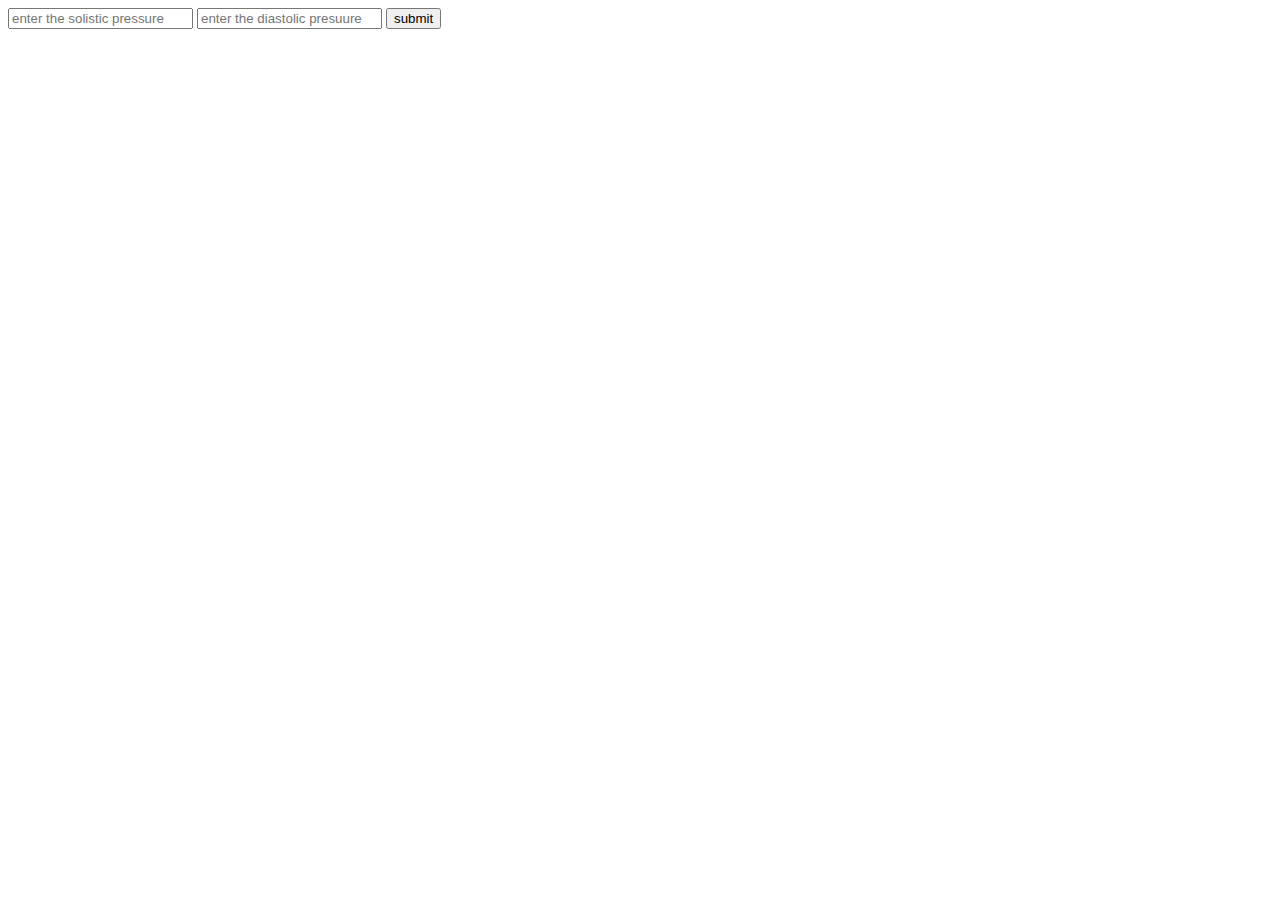
==== index.html @ 1da9417b "added bp monitor files" ====
<!DOCTYPE html>
<html lang="en">
<head>
    <meta charset="UTF-8">
    <meta name="viewport" content="width=device-width, initial-scale=1.0">
    <title>Document</title>
    <link rel="stylesheet" href="style1.css">
</head>
<body>
    <input placeholder="enter the solistic pressure" id="solistic"type="text" >
    <input placeholder="enter the diastolic presuure" type="text" id="diastolic">
    

    
    <button>submit</button>
    <h3 id="dis"></h3>
    <h3 id="condn"></h3>

    
    <script src="script.js"></script>
</body>
</html>
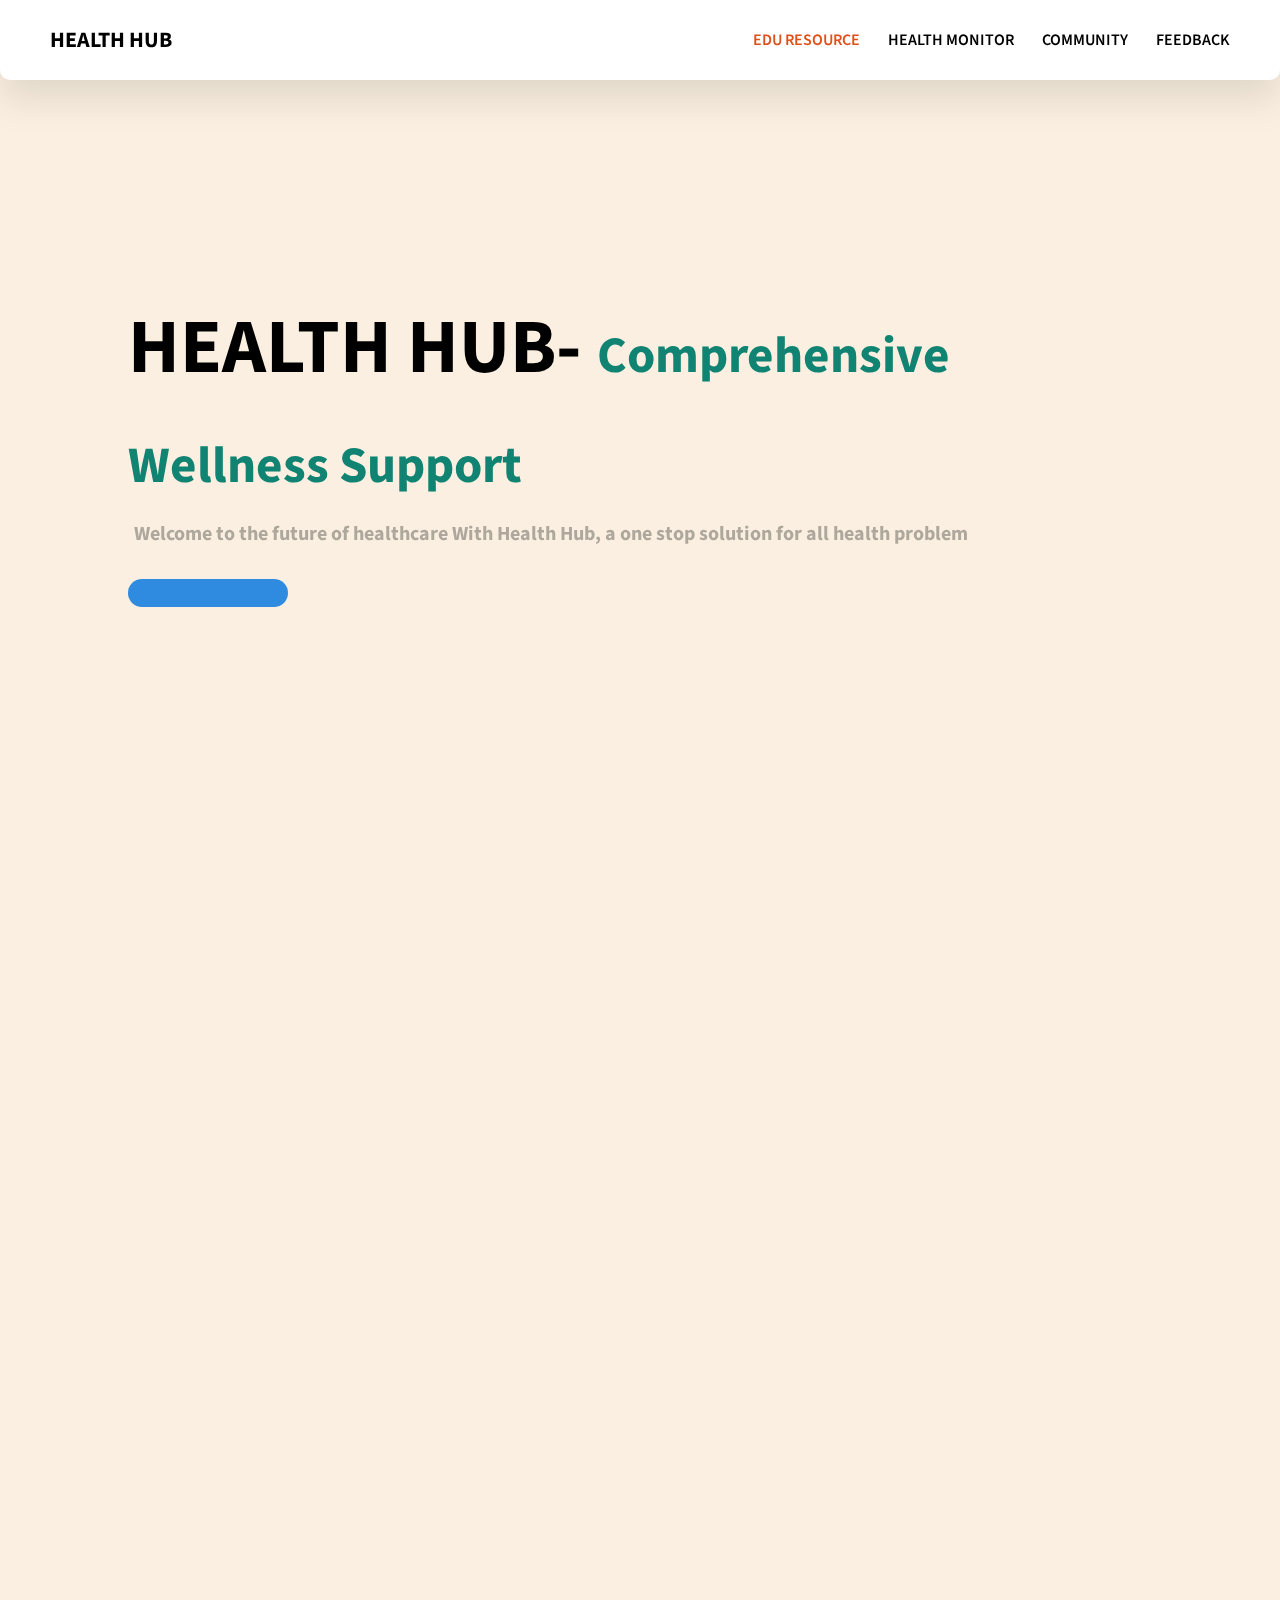
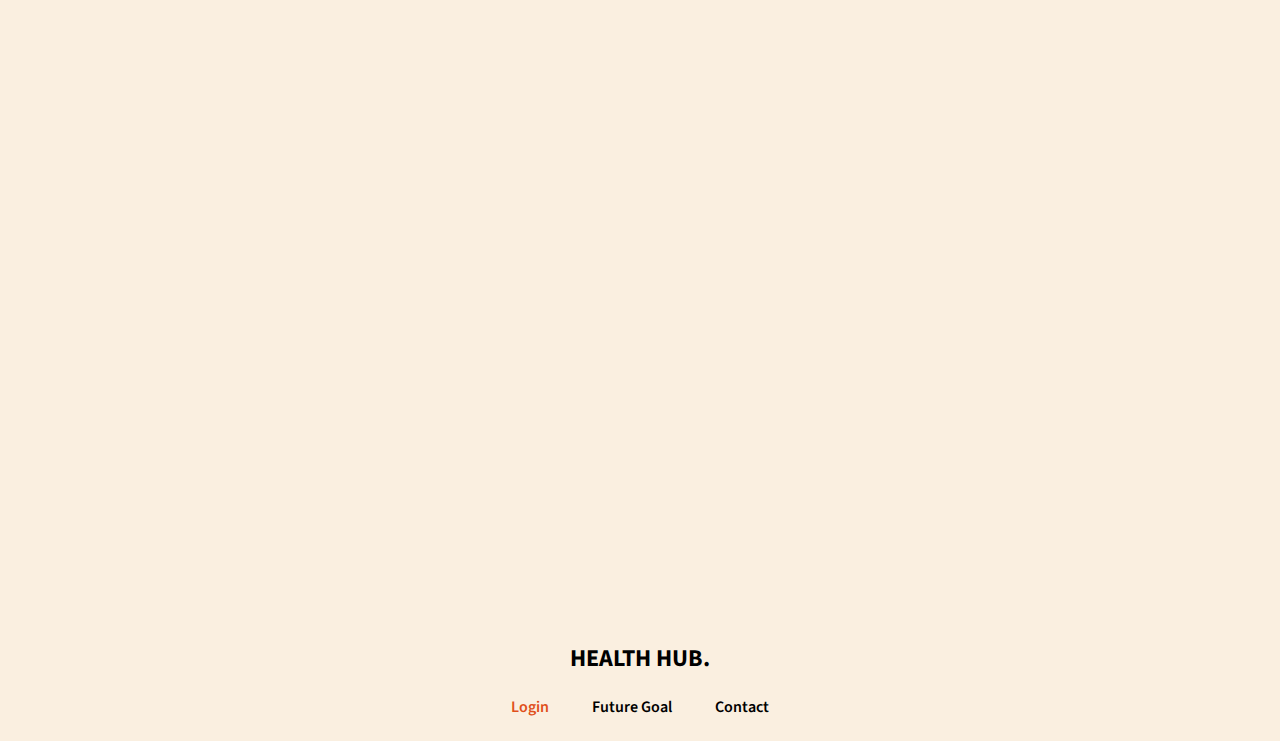
==== commit 65bc19a8: "added home page" ====
--- a/index.html
+++ b/index.html
@@ -3,20 +3,121 @@
 <head>
     <meta charset="UTF-8">
     <meta name="viewport" content="width=device-width, initial-scale=1.0">
-    <title>Document</title>
-    <link rel="stylesheet" href="style1.css">
+    <meta http-equiv="X-UA-Compatible" content="ie=edge">
+    <title>HEALTH HUB</title>
+    <link rel="stylesheet" href="styles.css">
+    <link href="https://fonts.googleapis.com/css2?family=Source+Sans+Pro:wght@400;600&display=swap" rel="stylesheet">
+    <link href="https://unpkg.com/aos@2.3.1/dist/aos.css" rel="stylesheet">
 </head>
 <body>
-    <input placeholder="enter the solistic pressure" id="solistic"type="text" >
-    <input placeholder="enter the diastolic presuure" type="text" id="diastolic">
-    
+    <div class="wrapper">
+        <div class="nav">
+            <div class="logo">
+                <h4>HEALTH HUB</h4>
+            </div>
+            <div class="links">
+                <a href="login page/index.html" class="mainlink">EDU RESOURCE</a>
+                <a href="qr/newIndex.html">HEALTH MONITOR</a>
+                <a href="New folder/index.html">COMMUNITY</a>
+                <a href="New folder/index.html">FEEDBACK</a>
+            </div>
+        </div>
 
-    
-    <button>submit</button>
-    <h3 id="dis"></h3>
-    <h3 id="condn"></h3>
+        <!-- LANDING PAGE -->
 
-    
-    <script src="script.js"></script>
+        <div class="landing">
+            <div class="landingText" data-aos="fade-up" data-aos-duration="1000">
+                <h1> HEALTH HUB- <style></style><span style="color:#118372;font-size: 4vw">  Comprehensive Wellness Support</span> </h1>
+                <h3>Welcome to the future of healthcare With Health Hub, a one stop solution for all health problem   <br> </h3>
+                <div class="btn">
+                         </div>
+            </div>
+            <div class="landingImage" data-aos="fade-down" data-aos-duration="2000">
+                <img src="img/bg.png" alt="">
+            </div>
+        </div>
+
+        <!-- ABOUT SECTION -->
+
+        <div class="about">
+            <div class="aboutText" data-aos="fade-up" data-aos-duration="1000">
+                <h1>What We Can Provide? <br> <span style="color:#2f8be0;font-size:3vw">Services</span> </h1>
+                <img src="img/qrwe3d.png" alt="">
+            </div>
+            <div class="aboutList" data-aos="fade-left" data-aos-duration="1000">
+                <ol>
+                    <li> 
+                        <span>01</span>
+                         <p>A education resource centre that answer all your quiry and it is also a valuable learning centre for students</p>
+                    </li>
+                    <li> 
+                        <span>02</span>
+                         <p> Spend less time in waiting rooms and more time focusing on your health. Health Hub simplifies the process by a efficient and the most accurate health monitor, that tells you if you are fit or not by simple 3 step. Besides this it gives you precaution to be taken care of </p>
+                    </li>
+                    <li> 
+                        <span>03</span>
+                         <p> we also have a community where people feel free to talk to each other . This make them stress free and keep them medically fit.</p>
+                    </li>
+                   
+
+                </ol>
+            </div>
+        </div>
+
+        <!-- INFO SECTION -->
+
+        <div class="infoSection">
+            <div class="infoHeader" data-aos="fade-up" data-aos-duration="1000">
+                <h1>Why you should choose Us? <br> <span style="color:#e0501b">Benefits.</span> </h1>
+            </div>
+            <div class="infoCards">
+                <div class="card one" data-aos="fade-up" data-aos-duration="1000">
+                    <img src="img/image-removebg-preview.png" class="cardoneImg" alt="" data-aos="fade-up" data-aos-duration="1100">
+                    <div class="cardbgone"></div>
+                    <div class="cardContent">
+                        <h2>Stay away from misinformation</h2>
+                        <p>Ensuring that we have most trusted edu-resourses from all over the world.</p>
+                        
+                    </div>
+                </div>
+                <div class="card two" data-aos="fade-up" data-aos-duration="1300">
+                    <img src="img/time-is-money-vector-removebg-preview.png" class="cardtwoImg" alt="" data-aos="fade-up" data-aos-duration="1200">
+                    <div class="cardbgtwo"></div>
+                    <div class="cardContent">
+                        <h2>Time & Cost Saving</h2>
+                        <p>Implementing efficient digital health monitor can streamline processes, saving both time and costs for hospitals.</p>
+                        
+                    </div>
+                </div>
+                <div class="card three" data-aos="fade-up" data-aos-duration="1600">
+                    <img src="img/videocall.png" class="cardthreeImg" alt="" data-aos="fade-up" data-aos-duration="1300">
+                    <div class="cardbgone"></div>
+                    <div class="cardContent">
+                        <h2>Reduced Paper Wastage</h2>
+                        <p>Implementing digital patient records significantly reduces paper wastage in hospitals, fostering a more sustainable healthcare environment.</p>
+                       
+                    </div>
+                </div>
+            </div>
+        </div>
+
+
+        <!-- FOOTER -->
+
+       
+        <div class="footer">
+            <h2>HEALTH HUB.</h2>
+            <div class="footerlinks">
+                <a href="login page/index.html" class="mainlink">Login</a>
+                <a href="qr/newIndex.html">Future Goal</a>
+                <a href="New folder/index.html">Contact</a>
+            </div>
+        </div>
+    </div>
+
+    <script src="https://unpkg.com/aos@2.3.1/dist/aos.js"></script>
+    <script>
+            AOS.init();
+    </script>
 </body>
 </html>--- a/styles.css
+++ b/styles.css
@@ -0,0 +1,521 @@
+html,body{
+    background-color: #faefe0;
+    font-family: 'Source Sans Pro',sans-serif;
+    overflow-x: hidden !important;
+    margin: 0px !important;
+    padding: 0px !important;
+}
+
+*{
+    text-decoration: none !important;
+}
+
+.nav{
+    position: fixed;
+    z-index: 1000;
+    top: 0;
+    right: 0;
+    left: 0;
+    height: 80px;
+    display: flex;
+    flex-direction: row;
+    justify-content: space-between;
+    align-items: center;
+    padding: 0 25px 0 25px;
+    background-color: #fff;
+    box-shadow: 0 19px 38px rgba(0,0,0,0.10);
+    border-bottom-left-radius: 10px;
+    border-bottom-right-radius: 10px;
+}
+
+.nav .links a{
+    margin-right: 25px;
+    font-size: 16px;
+    font-weight: 600;
+    color: #000;
+}
+
+.nav .links .mainlink{
+    color: #e0501b;
+}
+
+.nav h4{
+    font-size: 22px;
+    font-weight: bold;
+    margin-left: 25px;
+}
+
+/* LANDING CSS */
+
+.landing{
+    display: flex;
+    flex-direction: row;
+    justify-content: space-between;
+    align-items: center;
+    padding: 0 10vw 0 10vw;
+    height: 100vh;
+}
+
+.landingText h1{
+    font-size: 6vw;
+    margin: 0 !important;
+}
+
+.landingText h3{
+    margin: 6px !important;
+    font-size: 20px;
+    opacity: 0.3;
+    line-height: 30px;
+}
+
+.landingText .btn{
+    width: 120px;
+    margin-top: 30px;
+    padding: 14px 20px 14px 20px;
+    background-color: #2f8be0;
+    border-radius: 45px;
+    text-align: center
+}
+
+.landingText .btn a{
+    font-size: 1.2vw;
+    color: #fff;
+}
+
+.landingImage img{
+    width: 28vw;
+}
+
+
+/* ABOUT CSS */
+
+.about{
+    height: 600px;
+    padding: 50px;
+    display: flex;
+    flex-direction: row;
+    justify-content: space-evenly;
+    align-items: center;
+}
+
+.aboutText{
+    position: relative;
+    padding: 0 50px;
+    height: inherit;
+}
+
+.aboutText h1{
+    position: relative;
+    left: 110px;
+}
+
+.aboutText img{
+    width: 50vw;
+    position: left;
+    top: 55px;
+    height: auto;
+}
+
+.aboutList{
+    width: 50%;
+}
+
+ol{
+    list-style: none;
+    color: #e0501b;
+}
+
+ol li{
+    font-size: 34px;
+    position: relative;
+    margin-bottom: 20px;
+    border-bottom: 1px solid #ebebeb;
+}
+
+li p{
+    font-size: 16px;
+    color: #000;
+    padding-left: 60px;
+    line-height: 30px;
+    opacity: 0.6;
+}
+
+li span{
+    position: absolute;
+    line-height: 25px;
+    font-weight: 600;
+}
+
+/* INFO_SECTION CSS */
+
+.infoSection{
+    height: 600px;
+}
+
+.infoHeader{
+    text-align: center;
+    margin-bottom: 40px;
+}
+
+.infoCards{
+    display: flex;
+    flex-direction: row;
+    justify-content: space-around;
+    align-items: center;
+    padding: 40px 0 40px 0;
+}
+
+.infoCards .card{
+    position: relative;
+    height: 360px;
+    width: 350px;
+    background: #fff;
+    box-shadow: 0 10px 22px rgba(0,0,0,0.09), 0 10px 10px rgba(0,0,0,0.09)
+}
+
+.infoCards .one .cardoneImg{
+    width: 170px;
+    position: absolute;
+    top: -151px;
+    right: -50px;
+}
+.infoCards .two .cardtwoImg{
+    width: 350px;
+    position: absolute;
+    top: -50px;
+    right: -110px;
+}
+.infoCards .three .cardthreeImg{
+    width: 200px;
+    position: absolute;
+    top: -50px;
+    right: -50px;
+}
+
+.cardbgone{
+    height: 150px;
+    background-color: #ffce63;
+}
+.cardbgtwo{
+    height: 150px;
+    background-color: #a1cdff;
+}
+
+.cardContent{
+    padding: 0 20px;
+}
+
+.cardContent h2{
+    font-weight: 600;
+}
+
+.cardContent p{
+    line-height: 30px;
+    opacity: 0.6
+}
+
+
+.cardContent .cardBtn{
+    position: absolute;
+    right: 20px;
+    padding: 10px;
+    background-color: #ededed;
+    width: 25px;
+    height: 20px;
+    border-radius: 6px;
+    display: flex;
+    justify-content: center;
+    align-items: center;
+    transition: all ease-in-out 0.2s;
+}
+
+.cardContent .cardBtn:hover{
+  background-color: #2f8be0;
+}
+
+.cardContent .cardBtn .cardIcon{
+    position: relative;
+    top:0px;
+    left:0px;
+    width: 16px;
+}
+
+
+/* Banner */
+
+.banner{
+    height: 400px;
+    background-color: #ffce63;
+    display: flex;
+    flex-direction: row;
+    padding: 50px;
+    justify-content: space-evenly;
+    align-items: center;
+}
+
+.bannerText h1{
+    font-size: 3vw;
+    color: #000;
+    font-weight: 600;
+}
+
+.bannerText img{
+    width: 10vw;
+    margin-right: 20px;
+}
+
+.bannerImg img{
+    width: 20vw;
+}
+
+/* FOOTER CSS */
+
+.footer{
+    height: 100px;
+    display: flex;
+    flex-direction: column;
+    align-items: center;
+    padding-bottom: 20px;
+}
+
+.footerlinks a{
+    margin: 20px;
+    font-size: 16px;
+    font-weight: 600;
+    color: #000;
+}
+.footerlinks .mainlink{
+    color: #e0501b;
+}
+
+
+/* RESPONSIVE */
+
+
+@media only screen and (max-width: 600px){
+
+.nav{
+    flex-direction: column;
+    justify-content: space-around;
+    padding: 20px;
+    height: auto;
+    overflow-y: hidden;
+}
+
+.nav h4{
+    font-size: 6vw;
+    margin-top: 10px;
+    margin-bottom: 14px;
+}
+
+.nav .links a{
+    margin-right: 25px;
+    font-size: 12px;
+    font-weight: 600;
+}
+
+
+/* LANDING PAGE */
+
+.landing{
+    flex-direction: column-reverse;
+    height: 750px;
+    align-items: center;
+    justify-content: center;
+    text-align: center
+}
+
+.landingText h1{
+    font-size: 6vw;
+    margin: 0 !important;
+}
+
+.landingText h3{
+    font-size: 16px;
+}
+
+.landingText .btn{
+    margin: 0 auto;
+}
+
+.landingText .btn a{
+    font-size: 3vw;
+}
+
+.landingImage img{
+    width: 52vw;
+    margin-bottom: 20px;
+}
+
+
+/* ABOUT */
+
+.about{
+    height: auto;
+    padding: 0px;
+    display: flex;
+    flex-direction: column;
+    justify-content: center;
+    align-items: center;
+}
+
+.aboutText{
+    padding: 0 50px;
+    height: 100px;
+}
+
+.aboutText h1{
+    left: 40px;
+    font-size: 5vw;
+}
+
+.aboutText img{
+    width: 16vw;
+    top: 10px;
+    left: -30px;
+}
+
+.aboutList{
+    width: 75%;
+}
+
+ol li{
+    font-size: 26px;
+}
+
+li p{
+    font-size: 14px;
+}
+
+.infoSection{
+    height: auto;
+}
+
+.infoHeader{
+    text-align: center;
+    margin: 40px 0;
+}
+
+.infoCards{
+    display: flex;
+    flex-direction: column;
+    padding: 50px;
+    justify-content: center;
+    align-items: center;
+    text-align: center
+}
+
+.infoCards .card{
+    margin-bottom: 60px;
+}
+
+.banner{
+    height: auto;
+    flex-direction: column-reverse;
+    padding: 50px;
+    justify-content: center;
+    align-items: center;
+    text-align: center;
+}
+
+.banner h1{
+    font-size: 6vw;
+}
+
+.bannerInnerText{
+    font-size: 3vw !important;
+}
+
+.bannerText img{
+    width: 20vw;
+}
+
+.bannerImg img{
+    width: 26vw;
+}
+
+.footer{
+    padding-bottom: 40px;
+}
+
+
+
+
+
+
+
+
+
+}
+
+
+
+
+
+
+
+
+
+
+
+
+
+
+
+
+
+
+
+
+
+
+
+
+
+
+
+
+
+
+
+
+
+
+
+
+
+
+
+
+
+
+
+
+
+
+
+
+
+
+
+
+
+
+
+
+
+
+
+
+
+
+
+
+
+
+
+
+
+
+
+
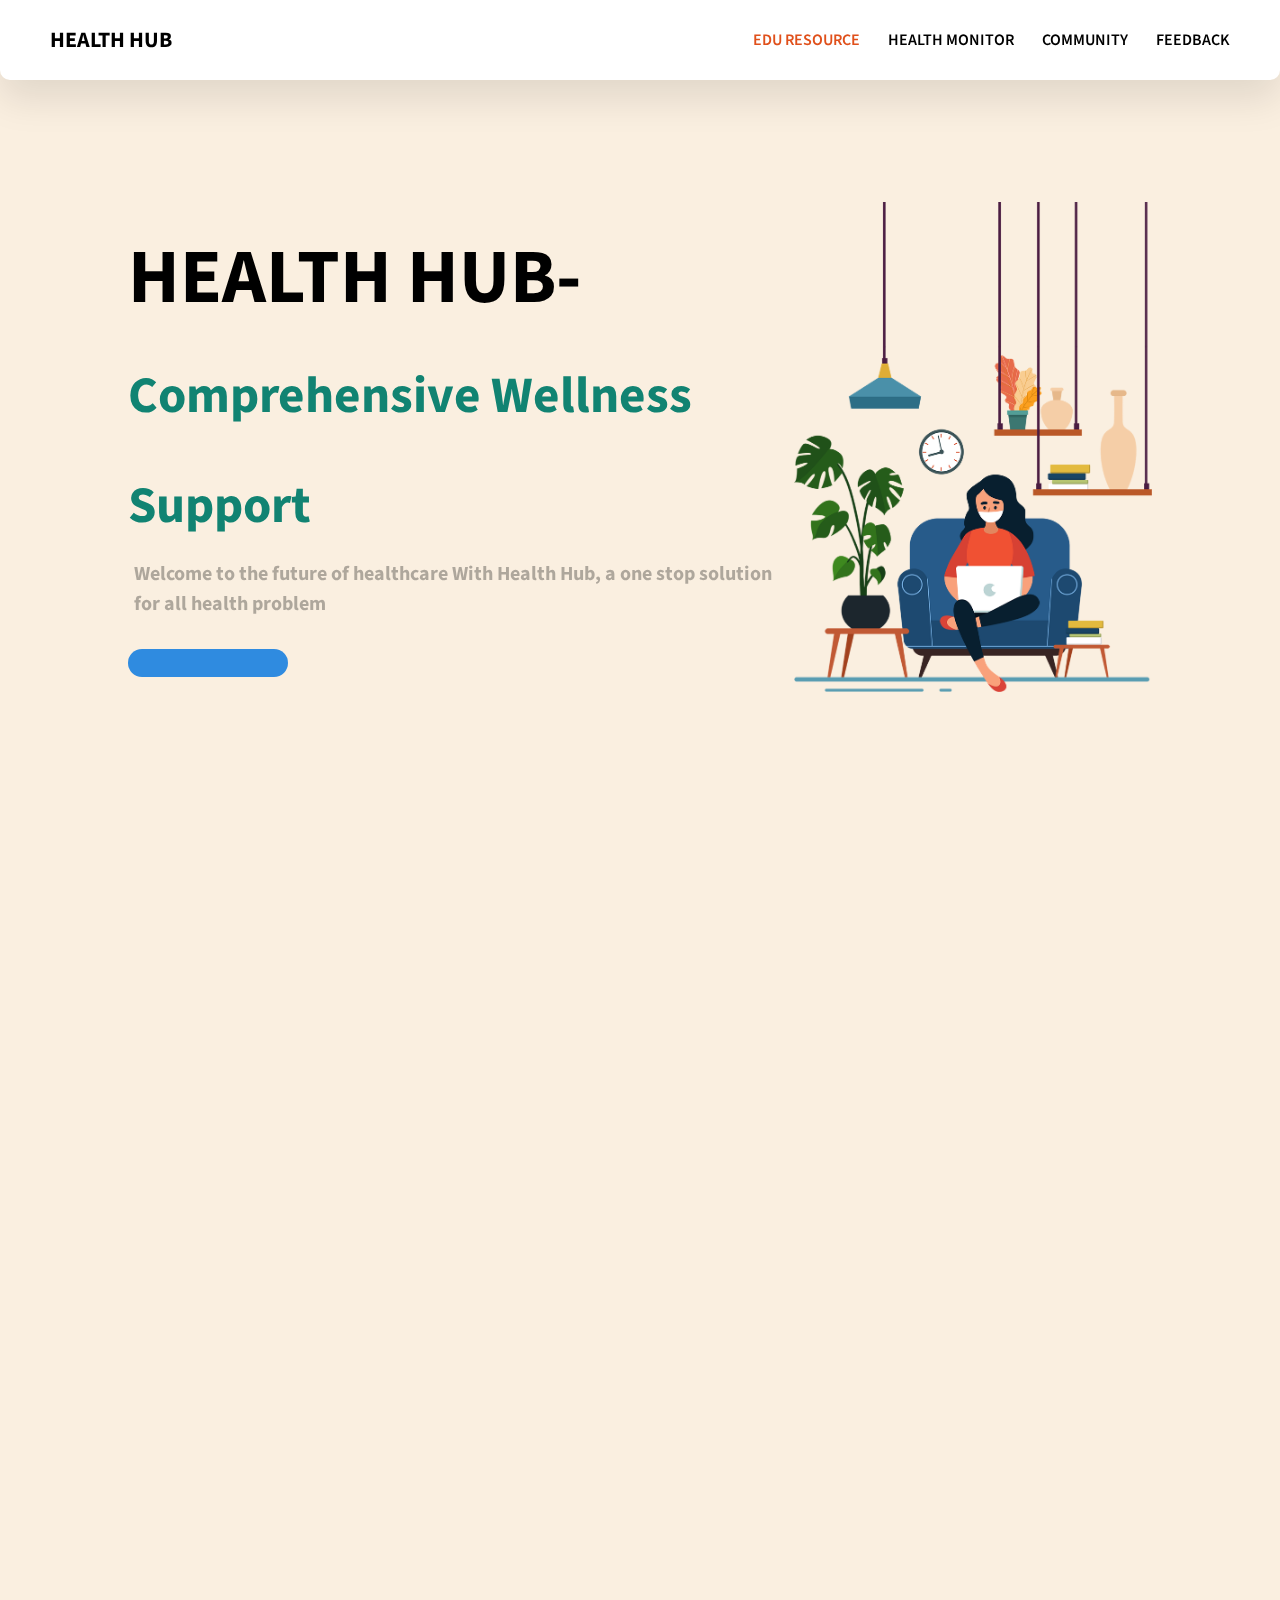
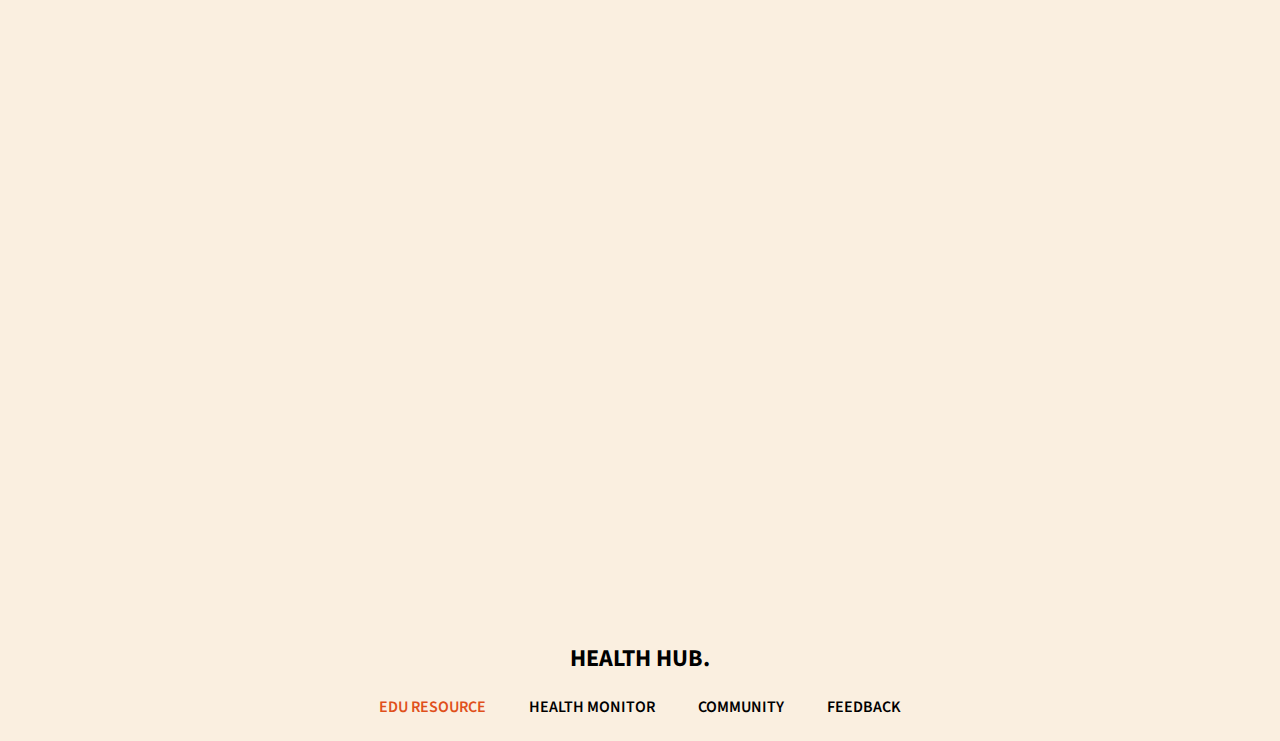
==== commit 47664447: "Update index.html" ====
--- a/index.html
+++ b/index.html
@@ -108,9 +108,10 @@
         <div class="footer">
             <h2>HEALTH HUB.</h2>
             <div class="footerlinks">
-                <a href="login page/index.html" class="mainlink">Login</a>
-                <a href="qr/newIndex.html">Future Goal</a>
-                <a href="New folder/index.html">Contact</a>
+                <a href="login page/index.html" class="mainlink">EDU RESOURCE</a>
+                <a href="qr/newIndex.html">HEALTH MONITOR</a>
+                <a href="New folder/index.html">COMMUNITY</a>
+                <a href="New folder/index.html">FEEDBACK</a>
             </div>
         </div>
     </div>
@@ -120,4 +121,4 @@
             AOS.init();
     </script>
 </body>
-</html>+</html>
